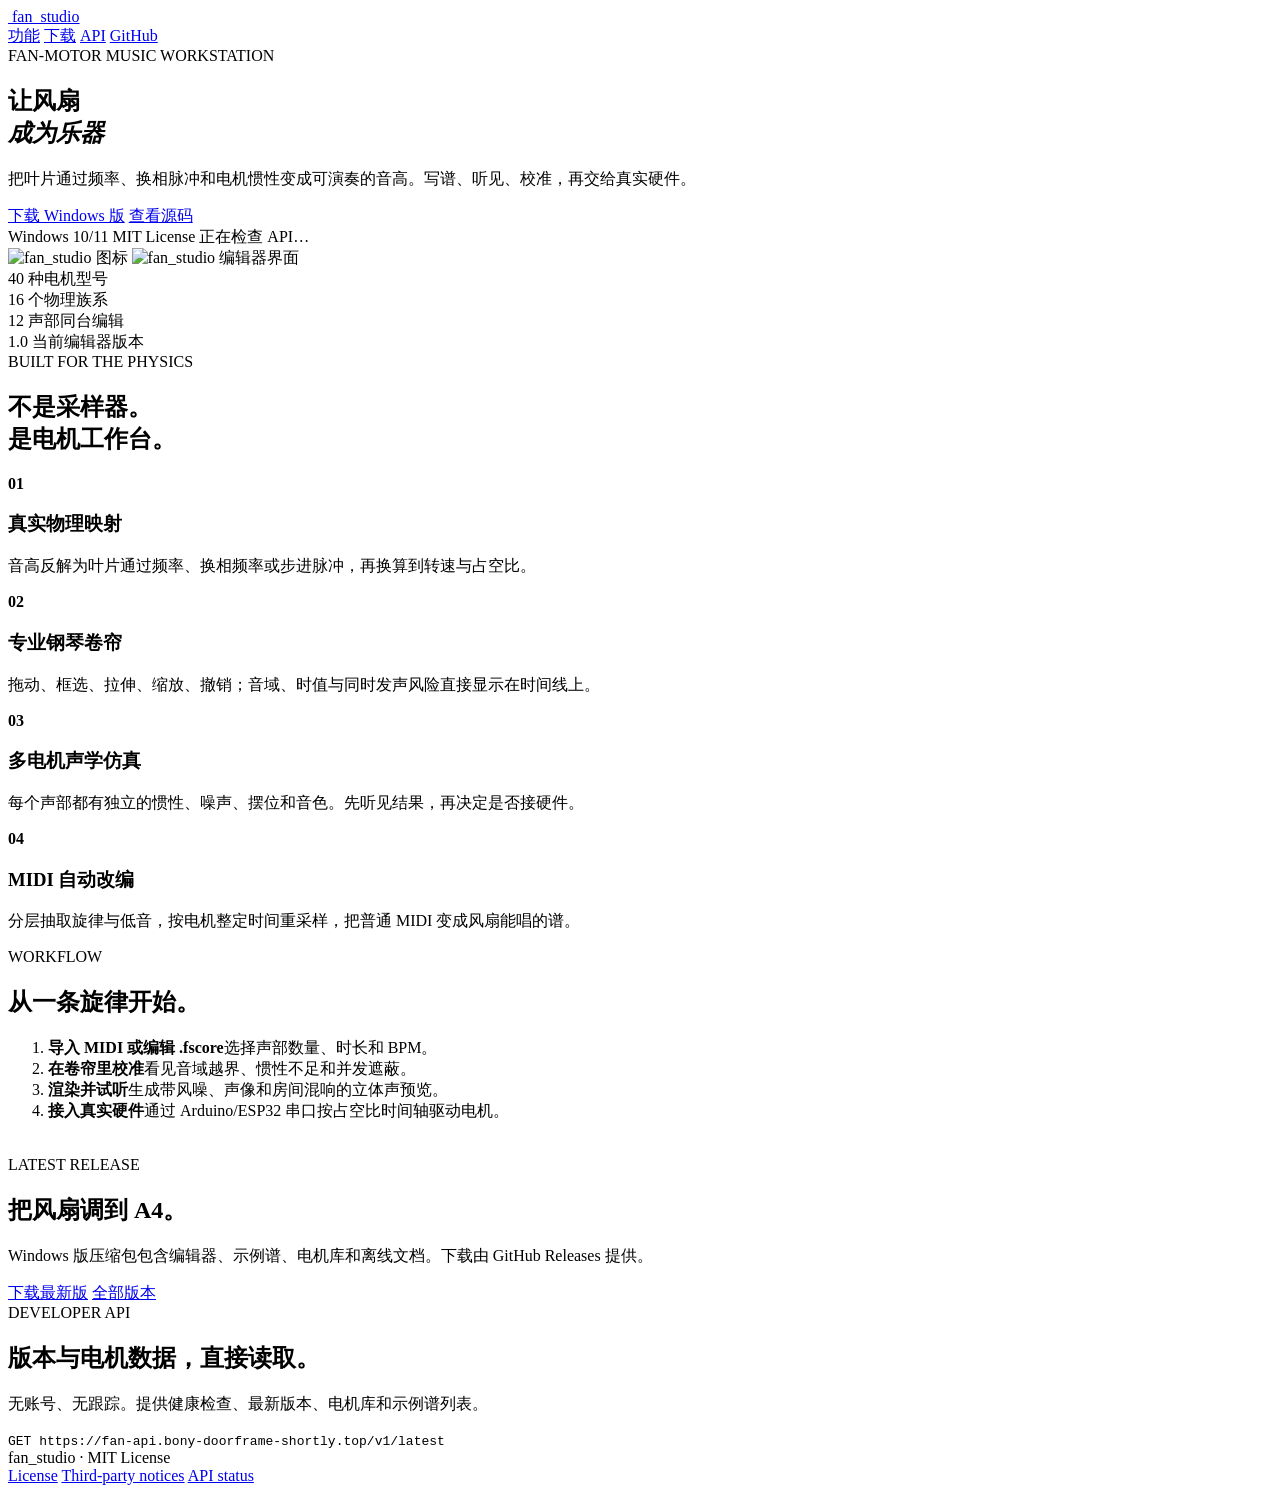
==== site/index.html @ c78e92ea "Add official website, API, and GitHub release workflow" ====
<!doctype html>
<html lang="zh-CN">
<head>
  <meta charset="utf-8">
  <meta name="viewport" content="width=device-width,initial-scale=1">
  <meta name="theme-color" content="#17181c">
  <meta name="description" content="fan_studio：把风扇和电机变成乐器的多声部编辑器。">
  <title>fan_studio — 让风扇成为乐器</title>
  <link rel="icon" href="/assets/fan-studio-icon.png">
  <link rel="stylesheet" href="/styles.css">
</head>
<body>
  <header class="nav">
    <a class="brand" href="/">
      <img src="/assets/fan-studio-icon.png" alt="">
      <span>fan_studio</span>
    </a>
    <nav>
      <a href="#features">功能</a>
      <a href="#download">下载</a>
      <a href="https://fan-api.bony-doorframe-shortly.top/v1/health">API</a>
      <a href="https://github.com/etyui508/fan-studio">GitHub</a>
    </nav>
  </header>

  <main>
    <section class="hero">
      <div class="hero-copy">
        <div class="eyebrow"><span id="api-dot"></span> FAN-MOTOR MUSIC WORKSTATION</div>
        <h1>让风扇<br><em>成为乐器</em></h1>
        <p>把叶片通过频率、换相脉冲和电机惯性变成可演奏的音高。写谱、听见、校准，再交给真实硬件。</p>
        <div class="actions">
          <a class="button primary" href="https://fan-download.bony-doorframe-shortly.top/win">下载 Windows 版</a>
          <a class="button" href="https://github.com/etyui508/fan-studio">查看源码</a>
        </div>
        <div class="meta">
          <span>Windows 10/11</span>
          <span>MIT License</span>
          <span id="api-status">正在检查 API…</span>
        </div>
      </div>
      <div class="hero-visual">
        <div class="halo"></div>
        <img class="app-icon" src="/assets/fan-studio-icon.png" alt="fan_studio 图标">
        <img class="screenshot" src="/assets/fan-studio-editor.png" alt="fan_studio 编辑器界面">
      </div>
    </section>

    <section class="statement">
      <div>
        <span class="number">40</span>
        <span>种电机型号</span>
      </div>
      <div>
        <span class="number">16</span>
        <span>个物理族系</span>
      </div>
      <div>
        <span class="number">12</span>
        <span>声部同台编辑</span>
      </div>
      <div>
        <span class="number">1.0</span>
        <span>当前编辑器版本</span>
      </div>
    </section>

    <section id="features" class="features">
      <div class="section-head">
        <span>BUILT FOR THE PHYSICS</span>
        <h2>不是采样器。<br>是电机工作台。</h2>
      </div>
      <div class="grid">
        <article>
          <b>01</b>
          <h3>真实物理映射</h3>
          <p>音高反解为叶片通过频率、换相频率或步进脉冲，再换算到转速与占空比。</p>
        </article>
        <article>
          <b>02</b>
          <h3>专业钢琴卷帘</h3>
          <p>拖动、框选、拉伸、缩放、撤销；音域、时值与同时发声风险直接显示在时间线上。</p>
        </article>
        <article>
          <b>03</b>
          <h3>多电机声学仿真</h3>
          <p>每个声部都有独立的惯性、噪声、摆位和音色。先听见结果，再决定是否接硬件。</p>
        </article>
        <article>
          <b>04</b>
          <h3>MIDI 自动改编</h3>
          <p>分层抽取旋律与低音，按电机整定时间重采样，把普通 MIDI 变成风扇能唱的谱。</p>
        </article>
      </div>
    </section>

    <section class="workflow">
      <div class="section-head">
        <span>WORKFLOW</span>
        <h2>从一条旋律开始。</h2>
      </div>
      <ol>
        <li><strong>导入 MIDI 或编辑 .fscore</strong><span>选择声部数量、时长和 BPM。</span></li>
        <li><strong>在卷帘里校准</strong><span>看见音域越界、惯性不足和并发遮蔽。</span></li>
        <li><strong>渲染并试听</strong><span>生成带风噪、声像和房间混响的立体声预览。</span></li>
        <li><strong>接入真实硬件</strong><span>通过 Arduino/ESP32 串口按占空比时间轴驱动电机。</span></li>
      </ol>
    </section>

    <section id="download" class="download">
      <img src="/assets/fan-studio-icon.png" alt="">
      <div>
        <span class="eyebrow">LATEST RELEASE</span>
        <h2>把风扇调到 A4。</h2>
        <p>Windows 版压缩包包含编辑器、示例谱、电机库和离线文档。下载由 GitHub Releases 提供。</p>
        <div class="actions">
          <a class="button primary" href="https://fan-download.bony-doorframe-shortly.top/win">下载最新版</a>
          <a class="button" href="https://github.com/etyui508/fan-studio/releases">全部版本</a>
        </div>
      </div>
    </section>

    <section class="api-card">
      <div>
        <span class="eyebrow">DEVELOPER API</span>
        <h2>版本与电机数据，直接读取。</h2>
        <p>无账号、无跟踪。提供健康检查、最新版本、电机库和示例谱列表。</p>
      </div>
      <code>GET https://fan-api.bony-doorframe-shortly.top/v1/latest</code>
    </section>
  </main>

  <footer>
    <span>fan_studio · MIT License</span>
    <div>
      <a href="https://github.com/etyui508/fan-studio/blob/main/LICENSE">License</a>
      <a href="https://github.com/etyui508/fan-studio/blob/main/THIRD_PARTY_NOTICES.md">Third-party notices</a>
      <a href="https://fan-api.bony-doorframe-shortly.top/v1/health">API status</a>
    </div>
  </footer>
  <script src="/app.js"></script>
</body>
</html>
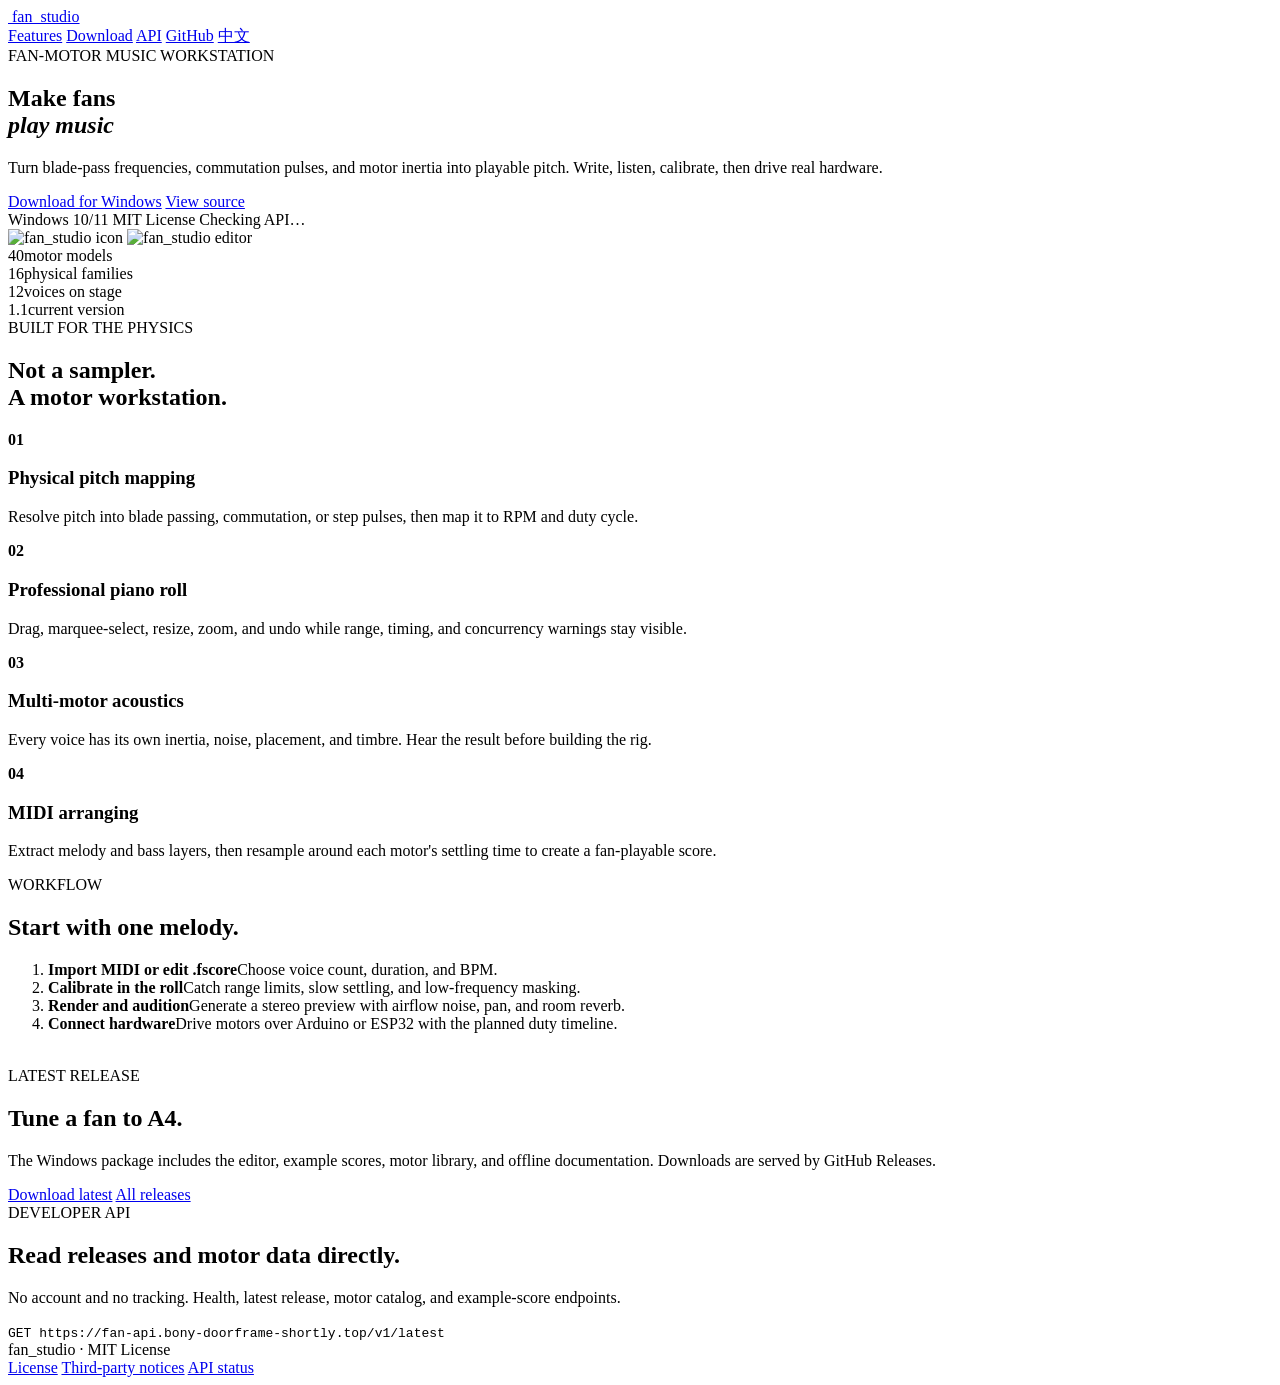
==== commit 7965c70b: "Release bilingual interface and website version 1.1.0" ====
--- a/site/index.html
+++ b/site/index.html
@@ -1,12 +1,13 @@
 <!doctype html>
-<html lang="zh-CN">
+<html lang="en">
 <head>
   <meta charset="utf-8">
   <meta name="viewport" content="width=device-width,initial-scale=1">
   <meta name="theme-color" content="#17181c">
-  <meta name="description" content="fan_studio：把风扇和电机变成乐器的多声部编辑器。">
-  <title>fan_studio — 让风扇成为乐器</title>
+  <meta name="description" content="fan_studio turns cooling fans and electric motors into a multi-voice musical instrument.">
+  <title>fan_studio — Turn fans into instruments</title>
   <link rel="icon" href="/assets/fan-studio-icon.png">
+  <link rel="alternate" hreflang="zh-CN" href="https://fanstudio.bony-doorframe-shortly.top/zh/">
   <link rel="stylesheet" href="/styles.css">
 </head>
 <body>
@@ -16,10 +17,11 @@
       <span>fan_studio</span>
     </a>
     <nav>
-      <a href="#features">功能</a>
-      <a href="#download">下载</a>
+      <a href="#features">Features</a>
+      <a href="#download">Download</a>
       <a href="https://fan-api.bony-doorframe-shortly.top/v1/health">API</a>
       <a href="https://github.com/etyui508/fan-studio">GitHub</a>
+      <a href="/zh/">中文</a>
     </nav>
   </header>
 
@@ -27,69 +29,57 @@
     <section class="hero">
       <div class="hero-copy">
         <div class="eyebrow"><span id="api-dot"></span> FAN-MOTOR MUSIC WORKSTATION</div>
-        <h1>让风扇<br><em>成为乐器</em></h1>
-        <p>把叶片通过频率、换相脉冲和电机惯性变成可演奏的音高。写谱、听见、校准，再交给真实硬件。</p>
+        <h1>Make fans<br><em>play music</em></h1>
+        <p>Turn blade-pass frequencies, commutation pulses, and motor inertia into playable pitch. Write, listen, calibrate, then drive real hardware.</p>
         <div class="actions">
-          <a class="button primary" href="https://fan-download.bony-doorframe-shortly.top/win">下载 Windows 版</a>
-          <a class="button" href="https://github.com/etyui508/fan-studio">查看源码</a>
+          <a class="button primary" href="https://fan-download.bony-doorframe-shortly.top/win">Download for Windows</a>
+          <a class="button" href="https://github.com/etyui508/fan-studio">View source</a>
         </div>
         <div class="meta">
           <span>Windows 10/11</span>
           <span>MIT License</span>
-          <span id="api-status">正在检查 API…</span>
+          <span id="api-status">Checking API…</span>
         </div>
       </div>
       <div class="hero-visual">
         <div class="halo"></div>
-        <img class="app-icon" src="/assets/fan-studio-icon.png" alt="fan_studio 图标">
-        <img class="screenshot" src="/assets/fan-studio-editor.png" alt="fan_studio 编辑器界面">
+        <img class="app-icon" src="/assets/fan-studio-icon.png" alt="fan_studio icon">
+        <img class="screenshot" src="/assets/fan-studio-editor-en.png" alt="fan_studio editor">
       </div>
     </section>
 
     <section class="statement">
-      <div>
-        <span class="number">40</span>
-        <span>种电机型号</span>
-      </div>
-      <div>
-        <span class="number">16</span>
-        <span>个物理族系</span>
-      </div>
-      <div>
-        <span class="number">12</span>
-        <span>声部同台编辑</span>
-      </div>
-      <div>
-        <span class="number">1.0</span>
-        <span>当前编辑器版本</span>
-      </div>
+      <div><span class="number">40</span><span>motor models</span></div>
+      <div><span class="number">16</span><span>physical families</span></div>
+      <div><span class="number">12</span><span>voices on stage</span></div>
+      <div><span class="number">1.1</span><span>current version</span></div>
     </section>
 
     <section id="features" class="features">
       <div class="section-head">
         <span>BUILT FOR THE PHYSICS</span>
-        <h2>不是采样器。<br>是电机工作台。</h2>
+        <h2>Not a sampler.<br>A motor workstation.</h2>
       </div>
       <div class="grid">
         <article>
           <b>01</b>
-          <h3>真实物理映射</h3>
-          <p>音高反解为叶片通过频率、换相频率或步进脉冲，再换算到转速与占空比。</p>
+          <h3>Physical pitch mapping</h3>
+          <p>Resolve pitch into blade passing, commutation, or step pulses, then map it to RPM and duty cycle.</p>
         </article>
         <article>
           <b>02</b>
-          <h3>专业钢琴卷帘</h3>
-          <p>拖动、框选、拉伸、缩放、撤销；音域、时值与同时发声风险直接显示在时间线上。</p>
+          <h3>Professional piano roll</h3>
+          <p>Drag, marquee-select, resize, zoom, and undo while range, timing, and concurrency warnings stay visible.</p>
         </article>
         <article>
           <b>03</b>
-          <h3>多电机声学仿真</h3>
-          <p>每个声部都有独立的惯性、噪声、摆位和音色。先听见结果，再决定是否接硬件。</p>
+          <h3>Multi-motor acoustics</h3>
+          <p>Every voice has its own inertia, noise, placement, and timbre. Hear the result before building the rig.</p>
         </article>
         <article>
           <b>04</b>
-          <h3>MIDI 自动改编</h3>
-          <p>分层抽取旋律与低音，按电机整定时间重采样，把普通 MIDI 变成风扇能唱的谱。</p>
+          <h3>MIDI arranging</h3>
+          <p>Extract melody and bass layers, then resample around each motor's settling time to create a fan-playable score.</p>
         </article>
       </div>
     </section>
@@ -97,13 +87,13 @@
     <section class="workflow">
       <div class="section-head">
         <span>WORKFLOW</span>
-        <h2>从一条旋律开始。</h2>
+        <h2>Start with one melody.</h2>
       </div>
       <ol>
-        <li><strong>导入 MIDI 或编辑 .fscore</strong><span>选择声部数量、时长和 BPM。</span></li>
-        <li><strong>在卷帘里校准</strong><span>看见音域越界、惯性不足和并发遮蔽。</span></li>
-        <li><strong>渲染并试听</strong><span>生成带风噪、声像和房间混响的立体声预览。</span></li>
-        <li><strong>接入真实硬件</strong><span>通过 Arduino/ESP32 串口按占空比时间轴驱动电机。</span></li>
+        <li><strong>Import MIDI or edit .fscore</strong><span>Choose voice count, duration, and BPM.</span></li>
+        <li><strong>Calibrate in the roll</strong><span>Catch range limits, slow settling, and low-frequency masking.</span></li>
+        <li><strong>Render and audition</strong><span>Generate a stereo preview with airflow noise, pan, and room reverb.</span></li>
+        <li><strong>Connect hardware</strong><span>Drive motors over Arduino or ESP32 with the planned duty timeline.</span></li>
       </ol>
     </section>
 
@@ -111,11 +101,11 @@
       <img src="/assets/fan-studio-icon.png" alt="">
       <div>
         <span class="eyebrow">LATEST RELEASE</span>
-        <h2>把风扇调到 A4。</h2>
-        <p>Windows 版压缩包包含编辑器、示例谱、电机库和离线文档。下载由 GitHub Releases 提供。</p>
+        <h2>Tune a fan to A4.</h2>
+        <p>The Windows package includes the editor, example scores, motor library, and offline documentation. Downloads are served by GitHub Releases.</p>
         <div class="actions">
-          <a class="button primary" href="https://fan-download.bony-doorframe-shortly.top/win">下载最新版</a>
-          <a class="button" href="https://github.com/etyui508/fan-studio/releases">全部版本</a>
+          <a class="button primary" href="https://fan-download.bony-doorframe-shortly.top/win">Download latest</a>
+          <a class="button" href="https://github.com/etyui508/fan-studio/releases">All releases</a>
         </div>
       </div>
     </section>
@@ -123,8 +113,8 @@
     <section class="api-card">
       <div>
         <span class="eyebrow">DEVELOPER API</span>
-        <h2>版本与电机数据，直接读取。</h2>
-        <p>无账号、无跟踪。提供健康检查、最新版本、电机库和示例谱列表。</p>
+        <h2>Read releases and motor data directly.</h2>
+        <p>No account and no tracking. Health, latest release, motor catalog, and example-score endpoints.</p>
       </div>
       <code>GET https://fan-api.bony-doorframe-shortly.top/v1/latest</code>
     </section>
